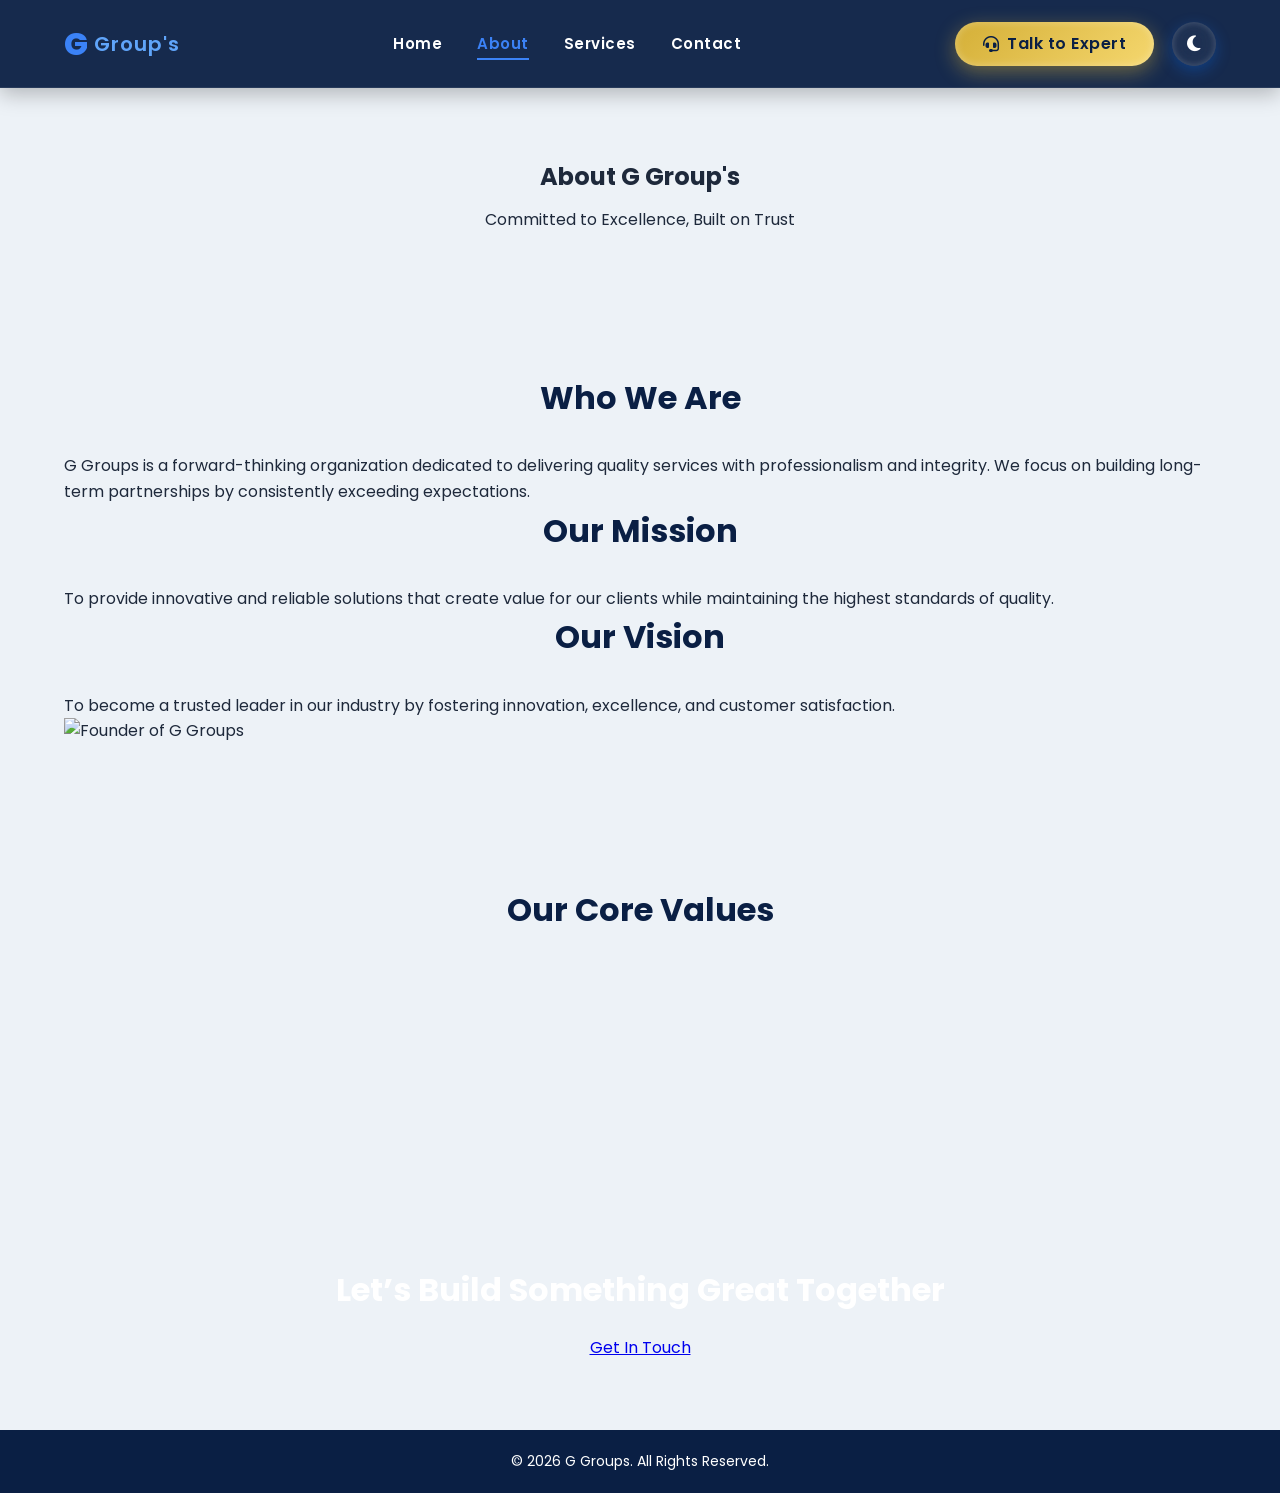
==== assets/pages/about.html @ 6db64d3d "Updated contact form with Google Sheets integration" ====
<!DOCTYPE html>
<html lang="en">
<head>
    <meta charset="UTF-8">
    <title>About Us | G Groups</title>
    <meta name="viewport" content="width=device-width, initial-scale=1.0">
    <meta name="description" content="Learn more about G Groups, our mission, vision, and commitment to excellence.">

    <!-- Favicon -->
    <link rel="icon" href="favicon.ico" type="image/x-icon">

    <!-- CSS -->
    <link rel="stylesheet" href="../css/style.css">

    <!-- Google Fonts -->
    <link rel="stylesheet" href="https://cdnjs.cloudflare.com/ajax/libs/font-awesome/6.5.0/css/all.min.css">
    <link href="https://fonts.googleapis.com/css2?family=Poppins:wght@300;400;600;700&display=swap" rel="stylesheet">
</head>

<body>

    <!-- Header -->
    <header class="main-header">
        <div class="container nav-container">

            <!-- Logo -->
            <a href="../../index.html" class="logo">
                <span class="logo-main">G</span>
                <span class="logo-text">Group's</span>
            </a>

            <!-- Navigation -->
            <nav id="navbar">
                <ul class="nav-links">
                    <li><a href="../../index.html">Home</a></li>
                    <li><a href="about.html">About</a></li>
                    <li><a href="./Services/services.html">Services</a></li>
                    <li><a href="contact.html">Contact</a></li>
                </ul>
                <div class="mobile-cta">
                    <a href="contact.html" class="btn-cta">
                        Talk to Expert
                    </a>
                </div>
            </nav>

            <!-- Right Side Actions -->
            <div class="nav-actions">
                <a href="contact.html" class="btn-cta">
                    <i class="fa-solid fa-headset"></i>
                    <span>Talk to Expert</span>
                </a>

                <button id="themeToggle" class="theme-toggle" aria-label="Toggle Theme">
                    <i class="fa-solid fa-moon icon"></i>
                </button>
            </div>
        </div>
    </header>
    <div id="overlay"></div>

    <!-- Page Banner -->
    <section class="page-banner">
        <div class="container">
            <h1>About G Group's</h1>
            <p>Committed to Excellence, Built on Trust</p>
        </div>
    </section>

    <!-- Company Overview -->
    <section class="about-section">
        <div class="container about-grid">

            <div class="about-text">
                <h2>Who We Are</h2>
                <p>
                    G Groups is a forward-thinking organization dedicated to delivering
                    quality services with professionalism and integrity.
                    We focus on building long-term partnerships by consistently exceeding
                    expectations.
                </p>

                <h2>Our Mission</h2>
                <p>
                    To provide innovative and reliable solutions that create value
                    for our clients while maintaining the highest standards of quality.
                </p>

                <h2>Our Vision</h2>
                <p>
                    To become a trusted leader in our industry by fostering innovation,
                    excellence, and customer satisfaction.
                </p>
            </div>

            <div class="about-image">
                <img src="assets/images/logsample.png" alt="Founder of G Groups">
            </div>

        </div>
    </section>

    <!-- Core Values -->
    <section class="values-section">
        <div class="container">
            <h2>Our Core Values</h2>

            <div class="values-grid">
                <div class="value-box">
                    <h3>Integrity</h3>
                    <p>We operate with honesty and transparency in everything we do.</p>
                </div>

                <div class="value-box">
                    <h3>Quality</h3>
                    <p>We are committed to delivering high standards in all our services.</p>
                </div>

                <div class="value-box">
                    <h3>Innovation</h3>
                    <p>We embrace creativity and modern solutions for sustainable growth.</p>
                </div>

                <div class="value-box">
                    <h3>Customer Focus</h3>
                    <p>Your satisfaction is our top priority.</p>
                </div>
            </div>
        </div>
    </section>

    <!-- Call To Action -->
    <section class="cta">
        <div class="container">
            <h2>Let’s Build Something Great Together</h2>
            <a href="contact.html" class="hero-btn">Get In Touch</a>
        </div>
    </section>

    <!-- Footer -->
    <footer>
        <div class="container">
            <p>© 2026 G Groups. All Rights Reserved.</p>
        </div>
    </footer>

    <!-- JS -->
    <script src="../js/script.js"></script>

</body>
</html>
---- assets/css/style.css ----
/* =========================
   Global Styles
========================= */

* {
    margin: 0;
    padding: 0;
    box-sizing: border-box;
}

body {
    font-family: 'Poppins', sans-serif;
    line-height: 1.6;
    color: var(--text-color);
    background: linear-gradient(to bottom, #f4f7fb, #e9eef5);
    transition: background 0.3s ease, color 0.3s ease;
}

.container {
    width: 90%;
    max-width: 1200px;
    margin: auto;
}

/* =========================
   THEME VARIABLES
========================= */

:root {
  --logo-primary: #3B82F6;
  --logo-secondary: #60A5FA; 
  --bg-color: #f4f7fb;              /* soft finance background */
  --text-color: #1e293b;            /* deep navy text */
  --card-bg: #ffffff;
  --border-color: #e2e8f0;
  --section-bg: #edf2f7;

  --accent-color:#3B82F6;        
  --header-bg: rgba(10, 31, 68, 0.95);
  --nav-text: #ffffff;

  --glass-bg: rgba(255,255,255,0.6);
  --gradient-light: linear-gradient(to bottom, #ffffff, #e9eef5);

  --input-bg: #ffffff;
  --input-border: #cbd5e1;
  --banner-bg: #e3f2fd;
  --footer-bg: #0a1f44;
  --cta-bg: #0a1f44;
}

body.dark {
  --logo-primary: #D4AF37;
  --logo-secondary: #ffffff;;  
  --bg-color: #0f172a;
  --text-color: #e5e7eb;
  --card-bg: #1e293b;
  --border-color: #334155;
  --section-bg: #020617;
  --accent-color: #D4AF37;
  --header-bg: rgba(5, 15, 35, 0.95);
  --nav-text: #ffffff;

  --glass-bg: rgba(30,41,59,0.6);
  --gradient-light: linear-gradient(to bottom, #0f172a, #020617);

  --input-bg: #1e293b;
  --input-border: #334155;
  --banner-bg: #0f172a;
  --footer-bg: #020617;
  --cta-bg: #0f172a;
}

/* =========================
   Premium Corporate Header
========================= */

.main-header {
    background: var(--header-bg);
    backdrop-filter: blur(6px);
    padding: 18px 0;
    border-bottom: 1px solid rgba(255,255,255,0.08);
    box-shadow: 0 6px 20px rgba(0,0,0,0.25);
    position: sticky;
    top: 0;
    z-index: 1000;
    transition: all 0.4s ease;
}

.main-header.scrolled {
    padding: 10px 0;
    box-shadow: 0 8px 30px rgba(0,0,0,0.35);
}

.nav-container {
    display: flex;
    justify-content: space-between;
    align-items: center;
}

/* Logo */
.logo {
    text-decoration: none;
    display: flex;
    align-items: center;
    font-family: 'Poppins', sans-serif;
}

.logo-main {
    font-size: 32px;
    font-weight: 800;
    color: var(--logo-primary);
    margin-right: 6px;
    transition: 0.3s ease;
}

.logo-text {
    font-size: 20px;
    font-weight: 600;
    color: var(--logo-secondary);
    letter-spacing: 1px;
}

.logo:hover .logo-main {
    transform: scale(1.08);
    color: var(--logo-primary);
}

.logo:hover .logo-text {
    color: #BFDBFE;
}

/* Navigation Links */

.nav-links {
    list-style: none;
    display: flex;
    gap: 35px;
}

.nav-links li {
    opacity: 0;
    transform: translateY(-10px);
    animation: fadeSlideDown 0.6s forwards;
}

.nav-links li:nth-child(1) { animation-delay: 0.1s; }
.nav-links li:nth-child(2) { animation-delay: 0.2s; }
.nav-links li:nth-child(3) { animation-delay: 0.3s; }
.nav-links li:nth-child(4) { animation-delay: 0.4s; }

@keyframes fadeSlideDown {
    to {
        opacity: 1;
        transform: translateY(0);
    }
}

.nav-links li a {
    text-decoration: none;
    color: var(--nav-text);
    font-weight: 600;
    font-size: 15px;
    letter-spacing: 0.5px;
    transition: 0.3s ease;
    position: relative;
}

/* Underline Animation */

.nav-links li a::after {
    content: "";
    width: 0%;
    height: 2px;
    background: var(--accent-color);
    position: absolute;
    left: 0;
    bottom: -6px;
    transition: 0.4s ease;
}

.nav-links li a:hover::after,
.nav-links li a.active::after {
    width: 100%;
}

.nav-links li a.active {
    color: var(--accent-color);
}

/* Contact Button */

.nav-links li a.btn {
    background: var(--accent-color);
    padding: 9px 22px;
    border-radius: 30px;
    color: #000;
    font-weight: 600;
    transition: 0.3s ease;
}

.nav-links li a.btn:hover {
    background: #ffffff;
    color: #000;
    transform: translateY(-2px);
}
.mobile-cta {
    display: none;
}
/* Overlay */

#overlay {
    position: fixed;
    top: 0;
    left: 0;
    width: 100%;
    height: 100%;
    background: rgba(0, 0, 0, 0.5);
    backdrop-filter: blur(3px);
    opacity: 0;
    visibility: hidden;
    transition: 0.4s ease;
    z-index: 900;
}

#overlay.active {
    opacity: 1;
    visibility: visible;
}

/* =========================
   Mobile Slide-In Menu
========================= */

.menu-toggle {
    display: none;
    font-size: 28px;
    cursor: pointer;
    color: var(--nav-text);
    z-index: 1100;
    transition: 0.3s ease;
}

.menu-toggle:hover {
    color: var(--accent-color);
    transform: scale(1.1);
}
.mobile-cta {
    margin-top: 40px;
    padding-left: 35px;
}

.mobile-cta .btn-cta {
    display: inline-block;
}
/* Mobile */

@media (max-width: 768px) {

    .menu-toggle {
        display: block;
    }

    #navbar {
        position: fixed;
        top: 0;
        right: 0;
        width: 75%;
        max-width: 320px;
        transform: translateX(100%);
        height: 100vh;
        background: linear-gradient(
            to bottom,
            var(--section-bg),
            var(--header-bg)
        );
        transition: 0.6s cubic-bezier(0.77, 0, 0.175, 1);
        padding-top: 100px;
        box-shadow: -8px 0 25px rgba(0,0,0,0.4);
    }

    #navbar.active {
        transform: translateX(0);
    }

    .nav-links {
        flex-direction: column;
        gap: 30px;
        padding-left: 35px;
        padding-top: 20px;
    }
    .mobile-cta {
        display: block;
        margin-top: auto;
        padding: 30px 35px;
    }

    .nav-links li {
        opacity: 0;
        transform: translateX(20px);
        animation: slideIn 0.5s forwards;
    }
    .nav-actions {
        display: none;
    }


    @keyframes slideIn {
        to {
            opacity: 1;
            transform: translateX(0);
        }
    }

    .nav-links li a {
        font-size: 18px;
        color: var(--text-color);
        font-weight: 600;
    }
    .nav-links li a:hover {
        color: var(--accent-color);
        padding-left: 8px;
    }
}   

/* =========================
   Hero Section
========================= */

.hero {
    background: none !important;
    position: relative;
    min-height: 100vh;
    overflow: hidden;
    display: flex;
    align-items: center;
    justify-content: center;
    text-align: center;
    color: #FFFFFF;
    font-family: 'Poppins', sans-serif;
}
.section-light {
    background: var(--section-bg);
}

/* Background Video */
.hero-video {
    position: absolute;
    top: 50%;
    left: 50%;
    min-width: 100%;
    min-height: 100%;
    transform: translate(-50%, -50%);
    object-fit: cover;
    filter:brightness(0.6) blur(1px);
    z-index: -2;
}

/* Dark Overlay */
.overlay {
    position: absolute;
    width: 100%;
    height: 100%;
    inset: 0;
    background: linear-gradient(
        to right,
        rgba(0, 0, 0, 0.75),
        rgba(0, 0, 0, 0.65)
    );
    z-index: -1;
}

/* Content */

.hero-content {
    position: relative;
    z-index: 2;
    text-align: center;
}

.hero-content h1 {
    font-size: 3.4rem;
    font-weight: 700;
    line-height: 1.2;
    color: #FFFFFF;
}

.hero-content h1 span {
    color: #00c6ff;
}

.hero-tagline {
    color: #00c6ff;
    font-size: 1.2rem;
    font-weight: 500;
    margin-top: 15px;
    letter-spacing: 1px;
}

.hero-content p {
    margin: 20px auto;
    max-width: 700px;
    font-size: 1.2rem;
    color: #E5E7EB;
}

.hero-content h1,
.hero-content p {
    text-shadow: 0 4px 15px rgba(0, 0, 0, 0.5);
}

/* =========================
   Premium Button System
========================= */

.hero-buttons {
    margin-top: 30px;
    display: flex;
    justify-content: center;
    flex-wrap: wrap;
    gap: 15px;
}

/* Base Button */
.btn-primary,
.btn-secondary,
.btn-cta {
    padding: 12px 28px;
    border-radius: 40px;
    text-decoration: none;
    font-weight: 600;
    letter-spacing: 0.5px;
    transition: all 0.4s ease;
    display: inline-flex;
    align-items: center;
    justify-content: center;
    gap: 8px;
    position: relative;
    overflow: hidden;
}

/* =========================
   Primary Button (Royal Blue)
========================= */

.btn-primary {
    background: linear-gradient(45deg, #0A1F44, #0072ff);
    color: #fff;
    box-shadow: 0 5px 18px rgba(0, 114, 255, 0.35);
}

.btn-primary:hover {
    transform: translateY(-4px);
    box-shadow: 0 10px 28px rgba(0, 114, 255, 0.5);
}

/* Glow effect */
.btn-primary::before {
    content: "";
    position: absolute;
    width: 0%;
    height: 100%;
    left: 0;
    top: 0;
    background: rgba(255,255,255,0.15);
    transition: 0.4s;
}

.btn-primary:hover::before {
    width: 100%;
}


/* =========================
   Secondary Button (Glass Outline)
========================= */

.btn-secondary {
    border: 2px solid rgba(255,255,255,0.8);
    color: #fff;
    background: rgba(255,255,255,0.05);
    backdrop-filter: blur(6px);
    border-radius: 40px;
    transition: all 0.4s ease;
}

.btn-secondary:hover {
    background: #fff;
    color: #0A1F44;
    transform: translateY(-4px);
    box-shadow: 0 8px 20px rgba(255,255,255,0.3);
}
/* =========================
   Nav Actions Alignment Fix
========================= */

.nav-actions {
    display: flex;
    align-items: center;   /* VERY IMPORTANT */
    justify-content: center;
    gap: 18px;
}

/* Make both same height */
.btn-cta,
.theme-toggle {
    height: 44px;
}

/* =========================
   CTA Button (Luxury Gold)
========================= */

.btn-cta {
    background: linear-gradient(135deg, #D4AF37, #f5d76e);
    color: #0A1F44;
    font-weight: 600;
    border-radius: 40px;
    display: inline-flex;
    align-items: center;
    justify-content: center;
    box-shadow:
        0 6px 20px rgba(212,175,55,0.45),
        inset 0 0 8px rgba(255,255,255,0.3);
    transition: all 0.4s ease;
    position: relative;
    overflow: hidden;
}

/* Shine sweep effect */
.btn-cta::before {
    content: "";
    position: absolute;
    top: 0;
    left: -75%;
    width: 50%;
    height: 100%;
    background: rgba(255,255,255,0.4);
    transform: skewX(-20deg);
    transition: 0.7s;
}

.btn-cta:hover::before {
    left: 130%;
}

.btn-cta i {
    transition: transform 0.3s ease;
}

.btn-cta:hover {
    transform: translateY(-5px);
    box-shadow:
        0 12px 35px rgba(212,175,55,0.6),
        inset 0 0 10px rgba(255,255,255,0.4);
}

.btn-cta:hover i {
    transform: rotate(-8deg) scale(1.15);
}


/* =========================
   Premium Theme Toggle (Glass + Glow)
========================= */

.theme-toggle {
    padding: 0;
    width: 44px;
    height: 44px;
    border-radius: 50%;
    border: none;
    cursor: pointer;
    position: relative;

    background: rgba(255,255,255,0.08);
    backdrop-filter: blur(10px);

    display: flex;
    align-items: center;
    justify-content: center;

    box-shadow:
        0 5px 15px rgba(0,114,255,0.3),
        inset 0 0 6px rgba(255,255,255,0.2);

    transition: all 0.4s ease;
}

.theme-toggle:hover {
    transform: translateY(-4px) scale(1.08);
    box-shadow:
        0 12px 28px rgba(0,114,255,0.5),
        inset 0 0 8px rgba(255,255,255,0.3);
}

.theme-toggle .icon {
    color: #fff;
    font-size: 18px;
    transition: transform 0.6s ease, color 0.3s ease;
}

/* Rotate effect */
.theme-toggle.active .icon {
    transform: rotate(360deg);
}


/* =========================
   Animations
========================= */

.slide-up {
    opacity: 0;
    transform: translateY(40px);
    animation: slideUp 1s ease forwards;
    animation-delay: 0.4s;
}

.fade-in-delay {
    opacity: 0;
    animation: fadeIn 1.2s ease forwards;
    animation-delay: 0.8s;
}

@keyframes fadeIn {
    to { opacity: 1; }
}

@keyframes slideUp {
    to {
        opacity: 1;
        transform: translateY(0);
    }
}


/* =========================
   Hero Bottom Blur Effect
========================= */

.hero::after {
    content: "";
    position: absolute;
    bottom: 0;
    left: 0;
    width: 100%;
    height: 180px;
    backdrop-filter: blur(4px);
    -webkit-backdrop-filter: blur(4px);
    background: linear-gradient(to top, rgba(10,31,68,0.6), transparent);
    pointer-events: none;
    z-index: 1;
}


/* =========================
   Sections
========================= */

section:not(.hero) {
    padding: 70px 0;
    background: var(--section-bg);
}

h2 {
    text-align: center;
    margin-bottom: 30px;
    font-size: 32px;
    color: #0a1f44;
}


/* =========================
   Grid Layouts
========================= */

.service-boxes,
.services-grid,
.values-grid {      
    display: grid;
    grid-template-columns: repeat(auto-fit, minmax(250px, 1fr));
    gap: 25px;
}

.box,
.service-card,
.value-box {
    background: var(--card-bg);
    padding: 25px;
    border: 1px solid var(--border-color);
    border-radius: 12px;
    box-shadow: 0 6px 18px rgba(0,0,0,0.06);
    transition: 0.3s;
    opacity: 0;
    transform: translateY(20px);
}

.box:hover,
.service-card:hover,
.value-box:hover {
    transform: translateY(-5px);
}



/* =========================
   About Page
========================= */

/* ===== ABOUT SECTION ===== */

.about-preview {
    position: relative;
    margin-top: -30px;
    padding: 150px;
    background: rgba(255, 255, 255, 0.05); /* Transparent */
    backdrop-filter: blur(12px);
    -webkit-backdrop-filter: blur(12px);
    text-align: center;
    color: #fff;
    overflow: hidden;
}

/* Subtle dark gradient overlay */
.about-preview::before {
    content: "";
    position: absolute;
    inset: 0;
    background: linear-gradient(
        to bottom,
        rgba(0,0,0,0.6),
        rgba(235, 222, 222, 0.85)
    );
    z-index: 0;
}

.about-container {
    position: relative;
    max-width: 1000px;
    margin: auto;
    z-index: 1;
}

/* Title */
.section-title {
    font-size: 36px;
    font-weight: 700;
    margin-bottom: 50px;
    letter-spacing: 1px;
    color: var(--text-color);
}

.section-title span {
    color: #00c6ff;
}

/* Description */
.section-description {
    font-size: 18px;
    line-height: 1.9;
    max-width: 750px;
    margin: 0 auto 40px;
    opacity: 0.9;
}

/* Premium Button */
.premium-btn {
    display: inline-block;
    padding: 14px 36px;
    border-radius: 40px;
    background: linear-gradient(45deg, #00c6ff, #0072ff);
    color: #fff;
    text-decoration: none;
    font-weight: 600;
    transition: 0.4s ease;
}

.premium-btn:hover {
    transform: translateY(-5px);
    box-shadow: 0 15px 30px rgba(0, 114, 255, 0.4);
}

.fade-in {
    opacity: 0;
    transform: translateY(60px);
    transition: opacity 1s ease, transform 1s ease;
}

.fade-in.show {
    opacity: 1;
    transform: translateY(0);
}

/* =========================
   Services page
========================= */

.services-preview {
    padding: 80px 20px;
    background: var(--gradient-light);
    text-align: center;
    color: var(--text-color);
}

.service-boxes {
    display: flex;
    justify-content: center;
    gap: 30px;
    flex-wrap: wrap;
}

.box {
    background: var(--glass-bg);
    padding: 30px;
    border-radius: 15px;
    width: 300px;
    backdrop-filter: blur(10px);
    border: 1px solid var(--border-color);
    transition: all 0.4s ease;
    box-shadow: 0 10px 25px rgba(0, 0, 0, 0.1);
}

.box:hover {
    transform: translateY(-12px);
    background: rgba(255, 255, 255, 0.15);
}

.box .icon {
    font-size: 40px;
    margin-bottom: 15px;
}

.box h3 {
    font-size: 22px;
    margin-bottom: 15px;
}

.box p {
    font-size: 15px;
    line-height: 1.6;
    opacity: 0.9;
}

.section-btn {
    display: inline-block;
    margin-top: 50px;
    padding: 12px 30px;
    background: var(--accent-color);
    color: #000;
    text-decoration: none;
    border-radius: 30px;
    font-weight: 600;
    transition: 0.3s ease;
}

.section-btn:hover {
    background: #0072ff;
    transform: scale(1.05);
}

/* =========================
   Contact Page
========================= */

.contact-form input,
.contact-form textarea {
    width: 100%;
    padding: 12px;
    margin-bottom: 15px;
    border: 1px solid var(--input-border);
    border-radius: 6px;
    font-family: inherit;
    background: var(--input-bg);
    color: var(--text-color);
    transition: 0.3s ease;
}

.contact-form button {
    outline: none;
    border-color: var(--accent-color);
    box-shadow: 0 0 0 2px rgba(212,175,55,0.2);
}

/* =========================
   CTA Section
========================= */

.cta {
    background: var(--cta-bg);
    color: var(--nav-text);
    text-align: center;
}

.cta h2 {
    color: #fff;
    margin-bottom: 20px;
}


/* =========================
   Page Banner
========================= */

.page-banner {
    background: var(--banner-bg);
    text-align: center;
    padding: 60px 20px;
}

.page-banner h1 {
    color: var(--text-color);
    margin-bottom: 10px;
}

/* =========================
   Footer
========================= */

footer {
    background: var(--footer-bg);
    color: var(--nav-text);
    text-align: center;
    padding: 20px 0;
    font-size: 14px;
}

/* =========================
   Mobile Responsive
========================= */

.menu-toggle {
    display: none;
    font-size: 28px;
    color: #fff;
    cursor: pointer;
}
/* =========================
   Tablet View
========================= */

@media (max-width: 1024px) {

    .nav-links {
        gap: 20px;
    }

    .nav-links li a {
        font-size: 14px;
    }

    .btn-cta {
        padding: 8px 16px;
        font-size: 14px;
    }

    .logo-main {
        font-size: 26px;
    }

    .logo-text {
        font-size: 18px;
    }
}
@media (max-width: 768px) {

    .menu-toggle {
        display: block;
    }
    .nav-actions {
        display: none;
    }


    .hero {
        height: 90vh;
        padding: 0 20px;
    }

    .hero-content h1 {
        font-size: 2.2rem;
    }

    .hero-tagline {
        font-size: 1rem;
    }

    .hero-content p {
        font-size: 1rem;
        padding: 0 15px;
    }

    .btn-primary,
    .btn-secondary {
        display: block;
        margin: 10px auto;
    }
}
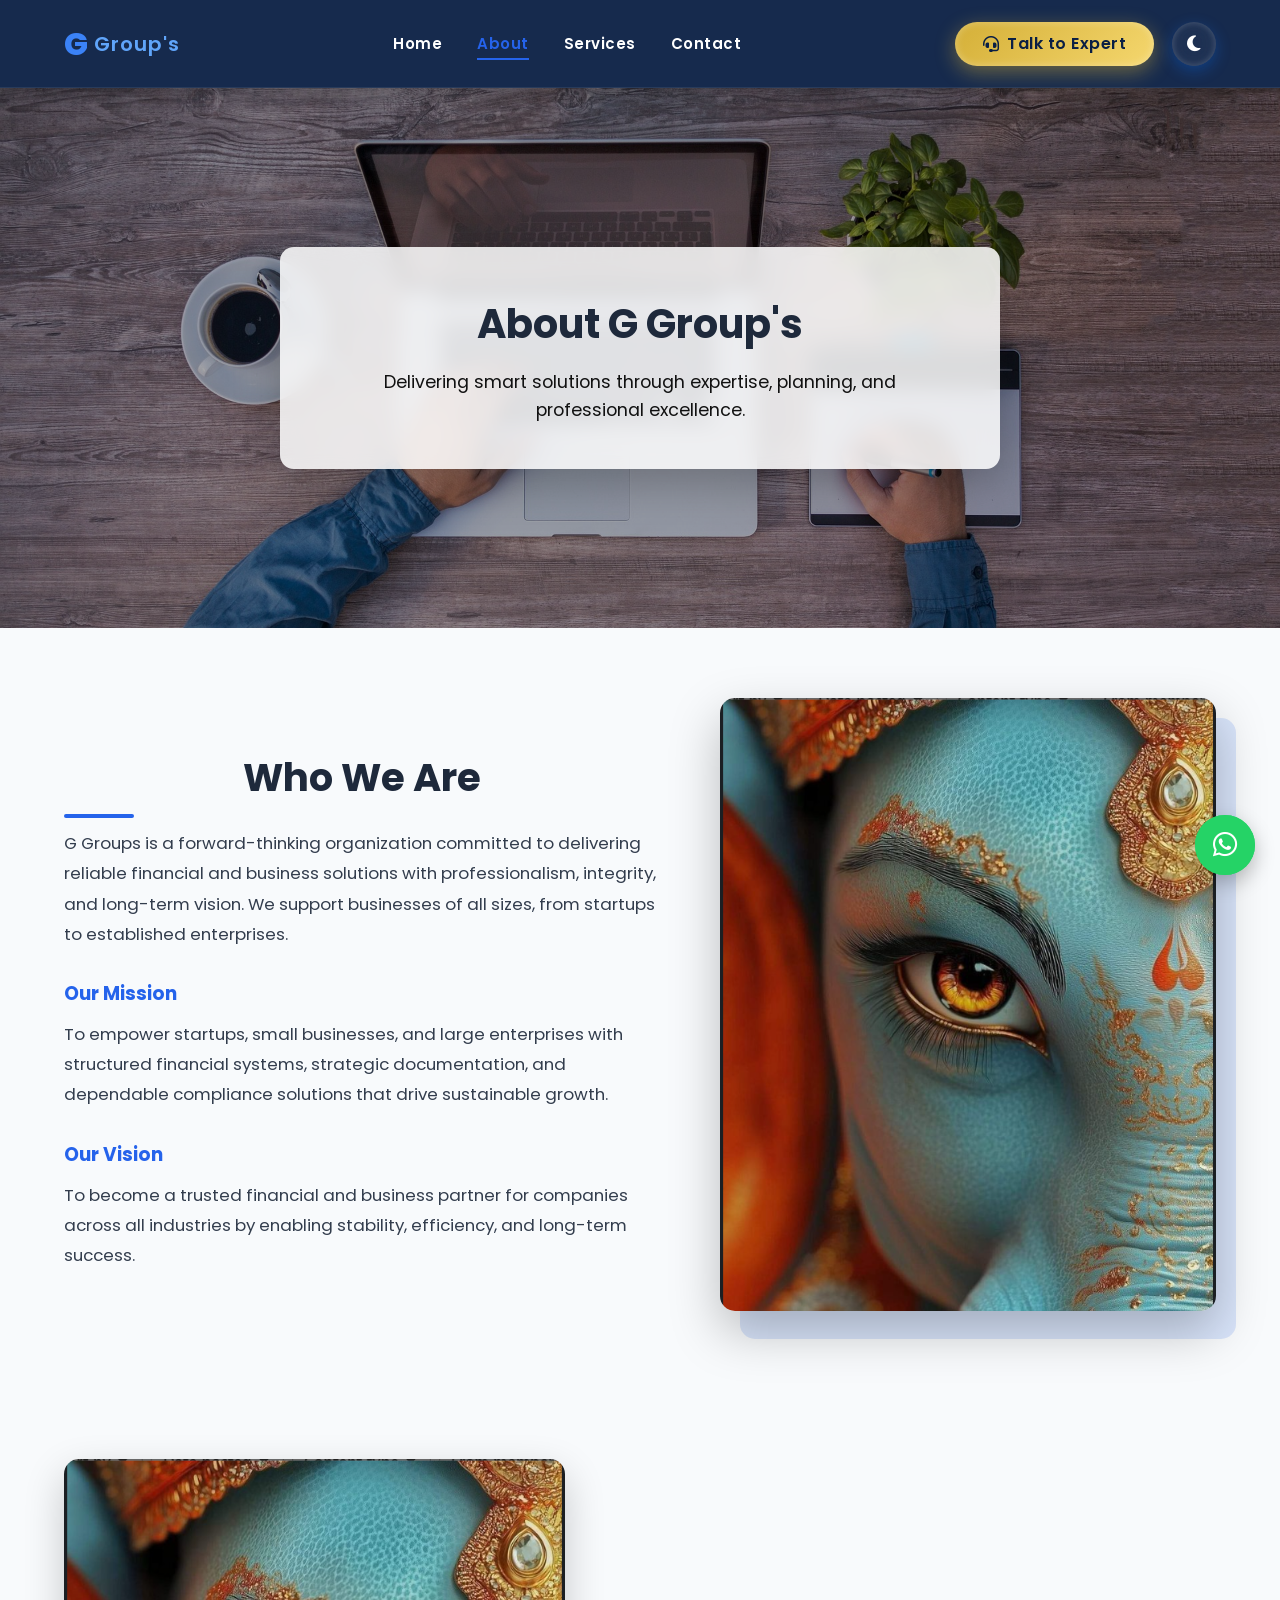
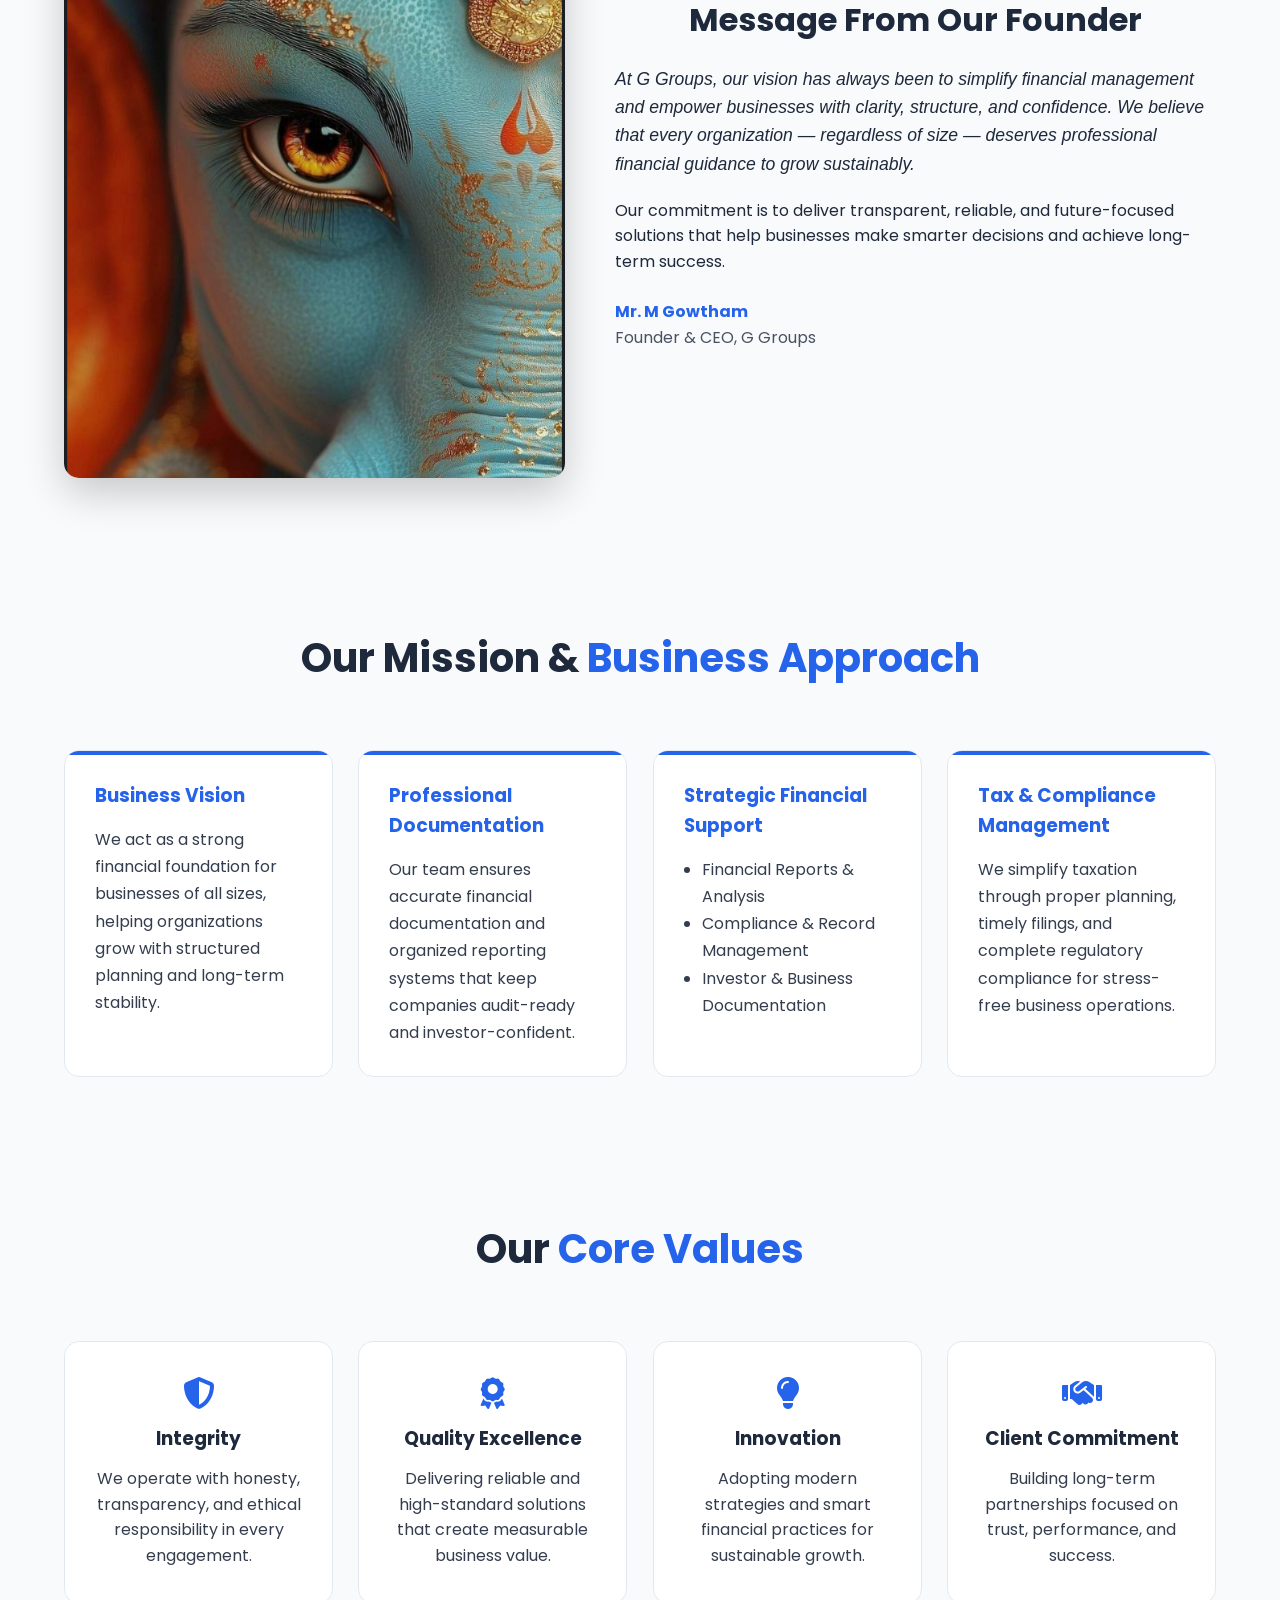
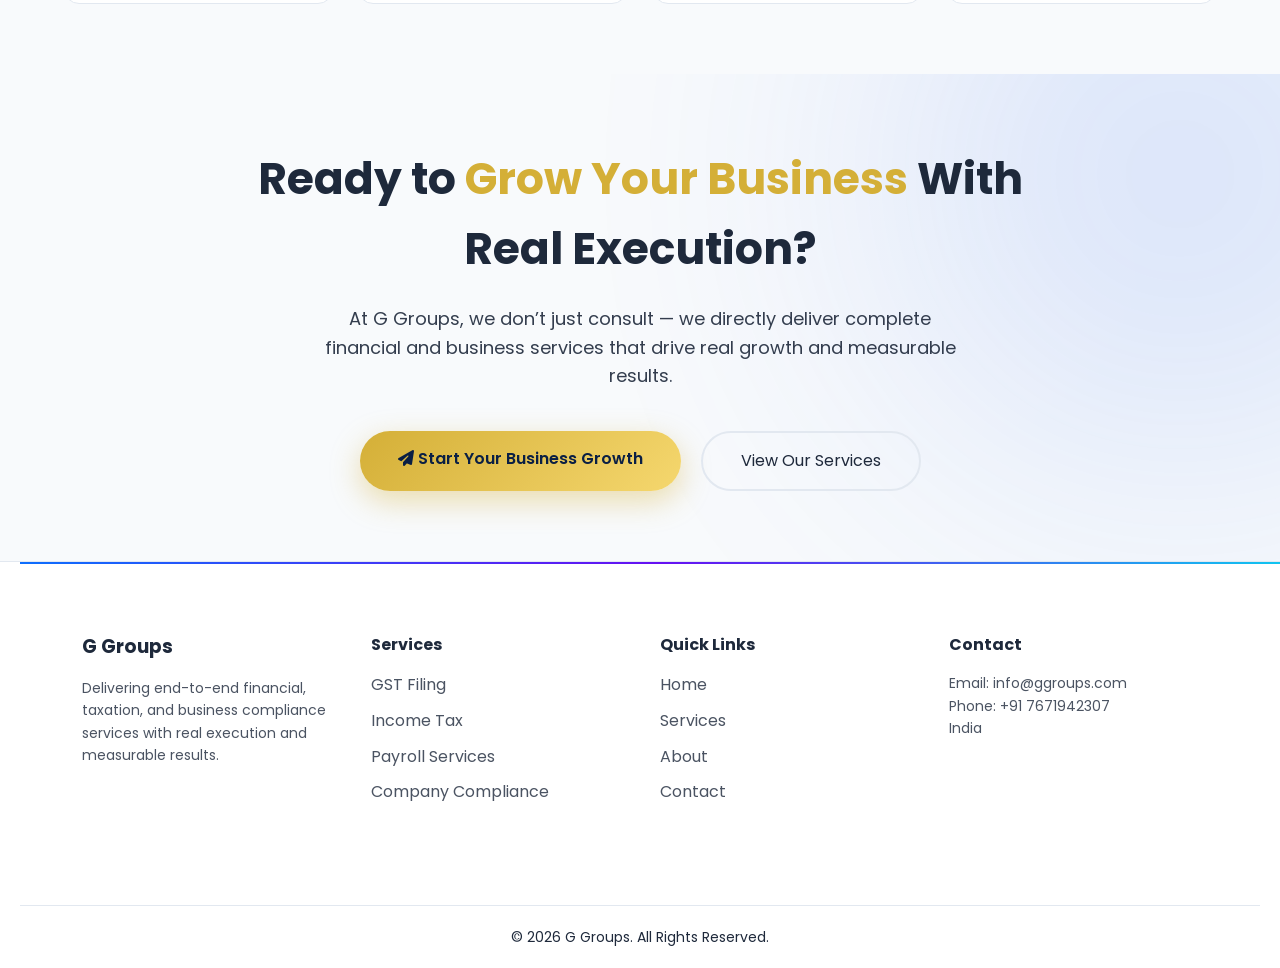
==== commit a6e8afe3: "Enhanced footer design with responsive dark/light mode styling" ====
--- a/assets/pages/about.html
+++ b/assets/pages/about.html
@@ -3,6 +3,8 @@
 <head>
     <meta charset="UTF-8">
     <title>About Us | G Groups</title>
+    <meta name="keywords" content="G Groups, Financial Services India, GST Filing, Business Compliance, Tax Services, Company Registration">
+    <meta name="author" content="G Groups">
     <meta name="viewport" content="width=device-width, initial-scale=1.0">
     <meta name="description" content="Learn more about G Groups, our mission, vision, and commitment to excellence.">
 
@@ -11,6 +13,7 @@
 
     <!-- CSS -->
     <link rel="stylesheet" href="../css/style.css">
+    <link rel="stylesheet" href="../css/About.css">
 
     <!-- Google Fonts -->
     <link rel="stylesheet" href="https://cdnjs.cloudflare.com/ajax/libs/font-awesome/6.5.0/css/all.min.css">
@@ -59,42 +62,131 @@
     </header>
     <div id="overlay"></div>
 
-    <!-- Page Banner -->
-    <section class="page-banner">
+    <section class="page-banner"
+            style="background: url('../images/AboutUS.jpg') center/cover no-repeat;">
         <div class="container">
             <h1>About G Group's</h1>
-            <p>Committed to Excellence, Built on Trust</p>
+            <p>
+                Delivering smart solutions through expertise,
+                planning, and professional excellence.
+            </p>
         </div>
     </section>
 
     <!-- Company Overview -->
-    <section class="about-section">
+    <section class="about-section reveal">
         <div class="container about-grid">
 
             <div class="about-text">
                 <h2>Who We Are</h2>
                 <p>
-                    G Groups is a forward-thinking organization dedicated to delivering
-                    quality services with professionalism and integrity.
-                    We focus on building long-term partnerships by consistently exceeding
-                    expectations.
-                </p>
-
-                <h2>Our Mission</h2>
-                <p>
-                    To provide innovative and reliable solutions that create value
-                    for our clients while maintaining the highest standards of quality.
-                </p>
-
-                <h2>Our Vision</h2>
-                <p>
-                    To become a trusted leader in our industry by fostering innovation,
-                    excellence, and customer satisfaction.
+                    G Groups is a forward-thinking organization committed to delivering
+                    reliable financial and business solutions with professionalism,
+                    integrity, and long-term vision. We support businesses of all sizes,
+                    from startups to established enterprises.
+                </p>
+
+                <h3>Our Mission</h3>
+                <p>
+                    To empower startups, small businesses, and large enterprises with
+                    structured financial systems, strategic documentation, and dependable
+                    compliance solutions that drive sustainable growth.
+                </p>
+
+                <h3>Our Vision</h3>
+                <p>
+                    To become a trusted financial and business partner for companies
+                    across all industries by enabling stability, efficiency,
+                    and long-term success.
                 </p>
             </div>
 
             <div class="about-image">
-                <img src="assets/images/logsample.png" alt="Founder of G Groups">
+                <img src="../images/logsample.png" alt="G Groups Company Overview">
+            </div>
+
+        </div>
+    </section>
+
+    <!-- Founder Section -->
+    <section class="founder-section">
+        <div class="container founder-grid">
+
+            <!-- Founder Image -->
+            <div class="founder-image">
+                <img src="../images/logsample.png" alt="Founder - G Groups">
+            </div>
+
+            <!-- Founder Content -->
+            <div class="founder-content">
+                <h2>Message From Our Founder</h2>
+
+                <p class="founder-message">
+                    At G Groups, our vision has always been to simplify financial
+                    management and empower businesses with clarity, structure,
+                    and confidence. We believe that every organization — regardless
+                    of size — deserves professional financial guidance to grow
+                    sustainably.
+                </p>
+
+                <p>
+                    Our commitment is to deliver transparent, reliable, and
+                    future-focused solutions that help businesses make smarter
+                    decisions and achieve long-term success.
+                </p>
+
+                <h4 class="founder-name">Mr. M Gowtham</h4>
+                <span class="founder-role">Founder & CEO, G Groups</span>
+            </div>
+
+        </div>
+    </section>
+     
+    <section class="mission-section">
+        <div class="container">
+
+            <h2 class="section-title">
+                Our Mission & <span>Business Approach</span>
+            </h2>
+
+            <div class="mission-wrapper">
+
+                <div class="mission-card">
+                    <h3>Business Vision</h3>
+                    <p>
+                        We act as a strong financial foundation for businesses of
+                        all sizes, helping organizations grow with structured
+                        planning and long-term stability.
+                    </p>
+                </div>
+
+                <div class="mission-card">
+                    <h3>Professional Documentation</h3>
+                    <p>
+                        Our team ensures accurate financial documentation and
+                        organized reporting systems that keep companies
+                        audit-ready and investor-confident.
+                    </p>
+                </div>
+
+                <div class="mission-card">
+                    <h3>Strategic Financial Support</h3>
+                    <ul>
+                        <li>Financial Reports & Analysis</li>
+                        <li>Compliance & Record Management</li>
+                        <li>Investor & Business Documentation</li>
+                    </ul>
+                </div>
+
+                <div class="mission-card">
+                    <h3>Tax & Compliance Management</h3>
+                    <p>
+                        We simplify taxation through proper planning,
+                        timely filings, and complete regulatory compliance
+                        for stress-free business operations.
+                    </p>
+                </div>
+
             </div>
 
         </div>
@@ -103,49 +195,148 @@
     <!-- Core Values -->
     <section class="values-section">
         <div class="container">
-            <h2>Our Core Values</h2>
+
+            <h2 class="section-title">
+                Our <span>Core Values</span>
+            </h2>
 
             <div class="values-grid">
+
                 <div class="value-box">
+                    <i class="fa-solid fa-shield-halved"></i>
                     <h3>Integrity</h3>
-                    <p>We operate with honesty and transparency in everything we do.</p>
+                    <p>
+                        We operate with honesty, transparency,
+                        and ethical responsibility in every engagement.
+                    </p>
                 </div>
 
                 <div class="value-box">
-                    <h3>Quality</h3>
-                    <p>We are committed to delivering high standards in all our services.</p>
+                    <i class="fa-solid fa-award"></i>
+                    <h3>Quality Excellence</h3>
+                    <p>
+                        Delivering reliable and high-standard solutions
+                        that create measurable business value.
+                    </p>
                 </div>
 
                 <div class="value-box">
+                    <i class="fa-solid fa-lightbulb"></i>
                     <h3>Innovation</h3>
-                    <p>We embrace creativity and modern solutions for sustainable growth.</p>
+                    <p>
+                        Adopting modern strategies and smart financial
+                        practices for sustainable growth.
+                    </p>
                 </div>
 
                 <div class="value-box">
-                    <h3>Customer Focus</h3>
-                    <p>Your satisfaction is our top priority.</p>
-                </div>
-            </div>
-        </div>
-    </section>
-
-    <!-- Call To Action -->
-    <section class="cta">
-        <div class="container">
-            <h2>Let’s Build Something Great Together</h2>
-            <a href="contact.html" class="hero-btn">Get In Touch</a>
+                    <i class="fa-solid fa-handshake"></i>
+                    <h3>Client Commitment</h3>
+                    <p>
+                        Building long-term partnerships focused on
+                        trust, performance, and success.
+                    </p>
+                </div>
+
+            </div>
+
+        </div>
+    </section>
+
+    <!-- Premium Call To Action -->
+    <section class="cta-premium">
+        <div class="cta-overlay"></div>
+
+        <div class="container cta-content">
+
+            <h2>
+                Ready to <span>Grow Your Business</span> With Real Execution?
+            </h2>
+
+            <p>
+                At G Groups, we don’t just consult — we directly deliver
+                complete financial and business services that drive
+                real growth and measurable results.
+            </p>
+
+            <div class="cta-buttons">
+                <a href="contact.html" class="cta-primary">
+                    <i class="fa-solid fa-paper-plane"></i>
+                    Start Your Business Growth
+                </a>
+
+                <a href="./Services/services.html" class="cta-secondary">
+                    View Our Services
+                </a>
+            </div>
+
         </div>
     </section>
 
     <!-- Footer -->
-    <footer>
-        <div class="container">
+    <footer class="footer">
+
+        <div class="container footer-grid">
+
+            <!-- Company -->
+            <div class="footer-col">
+                <h3>G Groups</h3>
+                <p>
+                    Delivering end-to-end financial, taxation, and
+                    business compliance services with real execution
+                    and measurable results.
+                </p>
+            </div>
+
+            <!-- Services -->
+            <div class="footer-col">
+                <h4>Services</h4>
+                <ul>
+                    <li><a href="#">GST Filing</a></li>
+                    <li><a href="#">Income Tax</a></li>
+                    <li><a href="#">Payroll Services</a></li>
+                    <li><a href="#">Company Compliance</a></li>
+                </ul>
+            </div>
+
+            <!-- Quick Links -->
+            <div class="footer-col">
+                <h4>Quick Links</h4>
+                <ul>
+                    <li><a href="../../index.html">Home</a></li>
+                    <li><a href="./Services/services.html">Services</a></li>
+                    <li><a href="about.html">About</a></li>
+                    <li><a href="contact.html">Contact</a></li>
+                </ul>
+            </div>
+
+            <!-- Contact -->
+            <div class="footer-col">
+                <h4>Contact</h4>
+                <p>Email: info@ggroups.com</p>
+                <p>Phone: +91 7671942307</p>
+                <p>India</p>
+            </div>
+
+        </div>
+
+        <div class="footer-bottom">
             <p>© 2026 G Groups. All Rights Reserved.</p>
         </div>
+
     </footer>
 
     <!-- JS -->
     <script src="../js/script.js"></script>
 
+    <a href="https://wa.me/917671942307"
+        class="whatsapp-float"
+        title="Chat with G Groups on WhatsApp"
+        target="_blank">
+
+        <i class="fa-brands fa-whatsapp"></i>
+
+    </a>
+
 </body>
 </html>
--- a/assets/css/style.css
+++ b/assets/css/style.css
@@ -7,12 +7,18 @@
     padding: 0;
     box-sizing: border-box;
 }
-
+html, body {
+    overflow-x: hidden;
+}
+
+html{
+    scroll-behavior:smooth;
+}
 body {
     font-family: 'Poppins', sans-serif;
     line-height: 1.6;
     color: var(--text-color);
-    background: linear-gradient(to bottom, #f4f7fb, #e9eef5);
+    background: var(--bg-color);
     transition: background 0.3s ease, color 0.3s ease;
 }
 
@@ -47,6 +53,11 @@
   --banner-bg: #e3f2fd;
   --footer-bg: #0a1f44;
   --cta-bg: #0a1f44;
+  --footer-bg: #f8fafc;
+    --footer-text: #1e293b;
+    --footer-subtext: #475569;
+    --footer-border: rgba(0,0,0,0.08);
+    --footer-icon-bg: rgba(0,0,0,0.05);
 }
 
 body.dark {
@@ -69,6 +80,23 @@
   --banner-bg: #0f172a;
   --footer-bg: #020617;
   --cta-bg: #0f172a;
+  --footer-bg: #0f172a;
+    --footer-text: #ffffff;
+    --footer-subtext: #cbd5e1;
+    --footer-border: rgba(255,255,255,0.1);
+    --footer-icon-bg: rgba(255,255,255,0.08);
+}
+body.dark .service-card {
+    box-shadow:
+        0 10px 30px rgba(0,0,0,0.6),
+        inset 0 0 0 1px rgba(255,255,255,0.03);
+}
+body.dark .cta {
+    background: linear-gradient(
+        135deg,
+        var(--accent-color),
+        #111827
+    );
 }
 
 /* =========================
@@ -90,6 +118,7 @@
 .main-header.scrolled {
     padding: 10px 0;
     box-shadow: 0 8px 30px rgba(0,0,0,0.35);
+    will-change: transform;
 }
 
 .nav-container {
@@ -142,6 +171,10 @@
     opacity: 0;
     transform: translateY(-10px);
     animation: fadeSlideDown 0.6s forwards;
+}
+
+#navbar.active .nav-links li {
+   animation: slideIn 0.5s forwards;
 }
 
 .nav-links li:nth-child(1) { animation-delay: 0.1s; }
@@ -203,9 +236,6 @@
     background: #ffffff;
     color: #000;
     transform: translateY(-2px);
-}
-.mobile-cta {
-    display: none;
 }
 /* Overlay */
 
@@ -245,14 +275,17 @@
     color: var(--accent-color);
     transform: scale(1.1);
 }
+
+.mobile-cta .btn-cta {
+    display: inline-block;
+}
+
 .mobile-cta {
+    display: none;
     margin-top: 40px;
     padding-left: 35px;
 }
 
-.mobile-cta .btn-cta {
-    display: inline-block;
-}
 /* Mobile */
 
 @media (max-width: 768px) {
@@ -350,6 +383,7 @@
     left: 50%;
     min-width: 100%;
     min-height: 100%;
+    pointer-events: none;
     transform: translate(-50%, -50%);
     object-fit: cover;
     filter:brightness(0.6) blur(1px);
@@ -658,7 +692,7 @@
    Sections
 ========================= */
 
-section:not(.hero) {
+section:not(.hero):not(.page-banner) {
     padding: 70px 0;
     background: var(--section-bg);
 }
@@ -667,7 +701,10 @@
     text-align: center;
     margin-bottom: 30px;
     font-size: 32px;
-    color: #0a1f44;
+    color: var(--text-color);
+}
+.slide-up {
+    will-change: transform, opacity;
 }
 
 
@@ -683,9 +720,8 @@
     gap: 25px;
 }
 
-.box,
-.service-card,
-.value-box {
+.box
+{
     background: var(--card-bg);
     padding: 25px;
     border: 1px solid var(--border-color);
@@ -695,6 +731,11 @@
     opacity: 0;
     transform: translateY(20px);
 }
+/* Services should be visible */
+.service-card {
+    opacity: 1;
+    transform: translateY(0);
+}
 
 .box:hover,
 .service-card:hover,
@@ -703,200 +744,451 @@
 }
 
 
-
-/* =========================
-   About Page
-========================= */
-
-/* ===== ABOUT SECTION ===== */
+/* =========================
+   Why Choose Us - Premium
+========================= */
+
+.why-choose {
+    min-height: 100vh;
+    padding: 100px 0;
+    background: var(--gradient-light);
+    text-align: center;
+    position: relative;
+    overflow: hidden;
+}
+
+.why-choose::after {
+    content: "";
+    position: absolute;
+    width: 500px;
+    height: 500px;
+    background: var(--accent-color);
+    opacity: 0.05;
+    border-radius: 50%;
+    top: -150px;
+    right: -150px;
+    filter: blur(120px);
+}
+.why-choose::after {
+    z-index: 0;
+}
+
+.why-grid,
+.section-title,
+.section-description {
+    position: relative;
+    z-index: 1;
+}
+
+.why-grid {
+    margin-top: 60px;
+    display: grid;
+    grid-template-columns: repeat(auto-fit,minmax(260px,1fr));
+    gap: 35px;
+}
+
+/* Card */
+.why-card {
+    position: relative;
+    background: linear-gradient(
+        145deg,
+        var(--glass-bg),
+        transparent
+    );
+    backdrop-filter: blur(12px);
+    border-radius: 18px;
+    padding: 40px 25px;
+    border: 1px solid var(--border-color);
+    transition: 0.4s;
+    overflow: hidden;
+}
+
+/* Top Accent Line */
+.why-card::before {
+    content: "";
+    position: absolute;
+    top: 0;
+    left: 0;
+    width: 100%;
+    height: 4px;
+    background: var(--accent-color);
+}
+
+/* Icon Circle */
+.icon-box {
+    width: 70px;
+    height: 70px;
+    margin: auto;
+    border-radius: 50%;
+    background: var(--accent-color);
+    display: flex;
+    align-items: center;
+    justify-content: center;
+    margin-bottom: 20px;
+}
+
+.icon-box i {
+    color: #fff;
+    font-size: 28px;
+    transition: 0.4s;
+}
+
+/* Hover Effect */
+.why-card:hover {
+    transform: translateY(-12px) scale(1.02);
+    box-shadow:
+        0 25px 50px rgba(0,0,0,0.12),
+        0 0 25px var(--accent-color);
+}
+.why-card {
+    transition-delay: calc(var(--i) * 0.15s);
+}
+
+.why-card:hover .icon-box {
+    transform: rotate(8deg) scale(1.1);
+}
+
+/* Text */
+.why-card h3 {
+    margin-bottom: 12px;
+    color: var(--text-color);
+}
+
+.why-card p {
+    color: var(--text-color);
+    opacity: 0.8;
+}
+
+/* =========================
+   Scroll Reveal Animation
+========================= */
+
+.reveal {
+    opacity: 0;
+    transform: translateY(60px);
+    transition:
+        opacity 0.8s ease,
+        transform 0.8s ease;
+    will-change: transform, opacity;
+}
+
+.reveal.active {
+    opacity: 1;
+    transform: translateY(0);
+}
+
+@media (hover: hover) {
+    .why-card:hover {
+        transform: translateY(-12px) scale(1.02);
+        box-shadow:
+            0 25px 50px rgba(0,0,0,0.12),
+            0 0 25px var(--accent-color);
+    }
+}
+/* =========================
+   About Preview Section
+========================= */
 
 .about-preview {
     position: relative;
-    margin-top: -30px;
-    padding: 150px;
-    background: rgba(255, 255, 255, 0.05); /* Transparent */
-    backdrop-filter: blur(12px);
-    -webkit-backdrop-filter: blur(12px);
-    text-align: center;
-    color: #fff;
+    margin-top: -80px;
+    padding: 140px 20px 120px;
     overflow: hidden;
-}
-
-/* Subtle dark gradient overlay */
+    background: var(--glass-bg);
+    backdrop-filter: blur(14px);
+    -webkit-backdrop-filter: blur(14px);
+}
+
+/* Background Glow */
 .about-preview::before {
     content: "";
     position: absolute;
-    inset: 0;
-    background: linear-gradient(
-        to bottom,
-        rgba(0,0,0,0.6),
-        rgba(235, 222, 222, 0.85)
-    );
+    width: 600px;
+    height: 600px;
+    background: var(--logo-primary);
+    opacity: 0.06;
+    border-radius: 50%;
+    bottom: -200px;
+    left: -200px;
+    filter: blur(140px);
     z-index: 0;
 }
 
-.about-container {
+/* Wrapper Layout */
+.about-wrapper {
     position: relative;
-    max-width: 1000px;
-    margin: auto;
     z-index: 1;
+    display: grid;
+    grid-template-columns: repeat(auto-fit,minmax(350px,1fr));
+    align-items: center;
+    gap: 60px;
+}
+
+/* LEFT CONTENT */
+.about-content {
+    text-align: left;
 }
 
 /* Title */
-.section-title {
-    font-size: 36px;
+.about-preview .section-title {
+    font-size: 38px;
     font-weight: 700;
-    margin-bottom: 50px;
-    letter-spacing: 1px;
+    margin-bottom: 20px;
     color: var(--text-color);
 }
 
 .section-title span {
-    color: #00c6ff;
+    color: var(--logo-primary);
 }
 
 /* Description */
-.section-description {
+.about-preview .section-description {
     font-size: 18px;
-    line-height: 1.9;
-    max-width: 750px;
-    margin: 0 auto 40px;
+    line-height: 1.8;
+    margin-bottom: 30px;
+    color: var(--text-color);
     opacity: 0.9;
+}
+
+/* Highlights */
+.about-highlights {
+    margin-bottom: 35px;
+}
+
+.highlight {
+    display: flex;
+    align-items: center;
+    gap: 12px;
+    margin-bottom: 12px;
+    color: var(--text-color);
+}
+
+.highlight i {
+    color: var(--logo-primary);
+    font-size: 18px;
+}
+
+/* RIGHT CARD */
+.about-card {
+    background: var(--glass-bg);
+    backdrop-filter: blur(12px);
+    padding: 45px;
+    border-radius: 18px;
+    border: 1px solid var(--border-color);
+    transition: 0.4s;
+}
+
+.about-card:hover {
+    transform: translateY(-10px);
+    box-shadow:
+        0 20px 45px rgba(0,0,0,0.12);
 }
 
 /* Premium Button */
 .premium-btn {
     display: inline-block;
-    padding: 14px 36px;
-    border-radius: 40px;
-    background: linear-gradient(45deg, #00c6ff, #0072ff);
+    padding: 14px 38px;
+    border-radius: 50px;
+    background: linear-gradient(
+        45deg,
+        var(--logo-primary),
+        var(--logo-secondary)
+    );
     color: #fff;
     text-decoration: none;
     font-weight: 600;
-    transition: 0.4s ease;
+    transition:
+        transform 0.4s ease,
+        box-shadow 0.4s ease;
 }
 
 .premium-btn:hover {
-    transform: translateY(-5px);
-    box-shadow: 0 15px 30px rgba(0, 114, 255, 0.4);
-}
-
-.fade-in {
-    opacity: 0;
-    transform: translateY(60px);
-    transition: opacity 1s ease, transform 1s ease;
-}
-
-.fade-in.show {
-    opacity: 1;
-    transform: translateY(0);
-}
-
-/* =========================
-   Services page
-========================= */
-
-.services-preview {
-    padding: 80px 20px;
-    background: var(--gradient-light);
+    transform: translateY(-6px);
+    box-shadow:
+        0 15px 35px rgba(0,0,0,0.3),
+        0 0 20px var(--logo-primary);
+}
+
+/* ======================
+   Services Section
+====================== */
+
+.services {
+    padding: 90px 0;
+    background: var(--section-bg);
     text-align: center;
-    color: var(--text-color);
-}
-
-.service-boxes {
-    display: flex;
-    justify-content: center;
+}
+
+/* Heading */
+
+.services-title {
+    font-size: 42px;
+    font-weight: 700;
+    color: var(--text-color);
+    margin-bottom: 15px;
+}
+
+.services-subtitle {
+    max-width: 750px;
+    margin: auto;
+    color: var(--text-color);
+    opacity: 0.75;
+    font-size: 17px;
+    line-height: 1.7;
+    margin-bottom: 60px;
+}
+
+.services .service-card {
+    color: var(--text-color);
+}
+
+.service-card,
+.service-card:visited,
+.service-card:hover {
+    text-decoration: none;
+    color: inherit;
+}
+
+/* Grid */
+
+.services-grid {
+    display: grid;
+    grid-template-columns: repeat(auto-fit,minmax(280px,1fr));
     gap: 30px;
-    flex-wrap: wrap;
-}
-
-.box {
-    background: var(--glass-bg);
-    padding: 30px;
-    border-radius: 15px;
-    width: 300px;
-    backdrop-filter: blur(10px);
+}
+
+/* Card */
+
+.service-card {
+    background: var(--card-bg);
+    color: var(--text-color);
+    padding: 35px 25px;
+    border-radius: 16px;
+    text-decoration: none;
+    transition: all 0.35s ease;
+    box-shadow: 0 8px 25px rgba(0,0,0,0.06);
     border: 1px solid var(--border-color);
-    transition: all 0.4s ease;
-    box-shadow: 0 10px 25px rgba(0, 0, 0, 0.1);
-}
-
-.box:hover {
-    transform: translateY(-12px);
-    background: rgba(255, 255, 255, 0.15);
-}
-
-.box .icon {
+    position: relative;
+    overflow: hidden;
+}
+
+/* Icon */
+
+.service-card i {
+    font-size: 42px;
+    color: var(--accent-color);
+    margin-bottom: 18px;
+}
+
+/* Title */
+
+.service-card h3 {
+    font-size: 20px;
+    font-weight: 600;
+    color: var(--text-color);
+    margin-bottom: 10px;
+}
+
+/* Text */
+
+.service-card p {
+    font-size: 15px;
+    color: var(--text-color);
+    opacity: 0.8;
+    line-height: 1.6;
+}
+
+/* Hover Effect */
+
+.service-card:hover {
+    transform: translateY(-10px);
+    box-shadow:
+        0 18px 40px rgba(0,0,0,0.15),
+        0 0 20px var(--accent-color);
+}
+
+/* Top Accent Line */
+
+.service-card::before {
+    content: "";
+    position: absolute;
+    top: 0;
+    left: 0;
+    width: 100%;
+    height: 4px;
+    background: var(--accent-color);
+    transform: scaleX(0);
+    transition: 0.4s;
+}
+
+.service-card:hover::before {
+    transform: scaleX(1);
+}
+
+
+/* ======================
+   CTA Section
+====================== */
+
+.cta {
+    padding: 90px 20px;
+    text-align: center;
+    background: linear-gradient(
+        135deg,
+        var(--accent-color),
+        #0a58ca
+    );
+    color: #fff;
+    position: relative;
+    overflow: hidden;
+}
+
+/* Content */
+
+.cta-content h2 {
     font-size: 40px;
+    font-weight: 700;
     margin-bottom: 15px;
 }
 
-.box h3 {
-    font-size: 22px;
-    margin-bottom: 15px;
-}
-
-.box p {
-    font-size: 15px;
-    line-height: 1.6;
+.cta-content p {
+    max-width: 650px;
+    color: var(--text-color);
+    margin: auto;
+    font-size: 17px;
     opacity: 0.9;
-}
-
-.section-btn {
+    margin-bottom: 35px;
+}
+
+/* Button */
+
+.cta-btn {
     display: inline-block;
-    margin-top: 50px;
-    padding: 12px 30px;
-    background: var(--accent-color);
-    color: #000;
+    padding: 14px 32px;
+    background: #fff;
+    color: var(--accent-color);
+    font-weight: 600;
+    border-radius: 40px;
     text-decoration: none;
-    border-radius: 30px;
-    font-weight: 600;
-    transition: 0.3s ease;
-}
-
-.section-btn:hover {
-    background: #0072ff;
-    transform: scale(1.05);
-}
-
-/* =========================
-   Contact Page
-========================= */
-
-.contact-form input,
-.contact-form textarea {
-    width: 100%;
-    padding: 12px;
-    margin-bottom: 15px;
-    border: 1px solid var(--input-border);
-    border-radius: 6px;
-    font-family: inherit;
-    background: var(--input-bg);
-    color: var(--text-color);
-    transition: 0.3s ease;
-}
-
-.contact-form button {
-    outline: none;
-    border-color: var(--accent-color);
-    box-shadow: 0 0 0 2px rgba(212,175,55,0.2);
-}
-
-/* =========================
-   CTA Section
-========================= */
-
-.cta {
-    background: var(--cta-bg);
-    color: var(--nav-text);
-    text-align: center;
-}
-
-.cta h2 {
-    color: #fff;
-    margin-bottom: 20px;
-}
-
+    transition: 0.35s;
+}
+
+/* Hover */
+
+.cta-btn:hover {
+    transform: translateY(-3px);
+    box-shadow: 0 10px 25px rgba(0,0,0,0.25);
+}
+.cta::before {
+    content: "";
+    position: absolute;
+    width: 400px;
+    height: 400px;
+    background: rgba(255,255,255,0.08);
+    border-radius: 50%;
+    top: -100px;
+    left: -100px;
+}
 
 /* =========================
    Page Banner
@@ -913,28 +1205,182 @@
     margin-bottom: 10px;
 }
 
-/* =========================
+
+/* ======================
    Footer
-========================= */
-
-footer {
-    background: var(--footer-bg);
-    color: var(--nav-text);
+====================== */
+
+.footer {
+    background: var(--card-bg);
+    color: var(--text-color);
+    padding: 70px 20px 0;
+    position: relative;
+    transition: 0.4s ease;
+    border-top: 1px solid var(--border-color);
+    text-decoration: none;
+}
+
+/* Grid */
+
+.footer-grid {
+    display: grid;
+    grid-template-columns: repeat(auto-fit,minmax(220px,1fr));
+    gap: 40px;
+    padding-bottom: 40px;
+}
+
+/* Columns */
+
+.footer-col h3,
+.footer-col h4 {
+    color: var(--footer-text);
+    margin-bottom: 15px;
+}
+
+.footer-col p {
+    color: var(--footer-text);
+    font-size: 14px;
+    opacity: 0.8;
+    line-height: 1.6;
+}
+
+/* Links */
+
+.footer-col a {
+    color: var(--footer-text);
+    text-decoration: none;
+    transition: 0.3s;
+}
+
+.footer-col a:hover {
+    color: #0d6efd;
+    padding-left: 5px;
+}
+
+.footer-col ul {
+    list-style: none;
+}
+
+.footer-col ul li {
+    margin-bottom: 10px;
+}
+
+.footer-col ul li a {
+    text-decoration: none;
+    color: var(--text-color);
+    opacity: 0.8;
+    transition: 0.3s;
+}
+
+.footer-col ul li a:hover {
+    color: var(--accent-color);
+    opacity: 1;
+}
+/* Social Icons */
+.footer-social a {
+    display: inline-flex;
+    align-items: center;
+    justify-content: center;
+    text-decoration: none;
+
+
+    width: 38px;
+    height: 38px;
+    margin-right: 10px;
+
+    border-radius: 50%;
+    background: var(--footer-icon-bg);
+    color: var(--footer-text);
+
+    transition: 0.3s;
+}
+
+.footer-social a:hover {
+    background: #0d6efd;
+    color: #fff;
+    transform: translateY(-4px);
+}
+
+/* Bottom */
+
+.footer-bottom {
+    margin-top: 50px;
     text-align: center;
     padding: 20px 0;
+    border-top: 1px solid var(--border-color);
     font-size: 14px;
 }
-
-/* =========================
-   Mobile Responsive
-========================= */
-
-.menu-toggle {
-    display: none;
+/* Gradient Line */
+.footer::before {
+    content: "";
+    position: absolute;
+    top: 0;
+    width: 100%;
+    height: 2px;
+
+    background: linear-gradient(
+        90deg,
+        #0d6efd,
+        #6610f2,
+        #0dcaf0
+    );
+}
+
+
+/* ======================
+   WhatsApp Float Button
+====================== */
+
+.whatsapp-float {
+    position: fixed;
+    bottom: 25px;
+    right: 25px;
+    width: 60px;
+    height: 60px;
+    background: #25D366;
+    color: #fff;
+    border-radius: 50%;
+    display: flex;
+    align-items: center;
+    justify-content: center;
     font-size: 28px;
-    color: #fff;
-    cursor: pointer;
-}
+    text-decoration: none;
+    box-shadow: 0 8px 20px rgba(0,0,0,0.25);
+    z-index: 999;
+    transition: 0.3s;
+}
+
+/* Hover */
+
+.whatsapp-float:hover {
+    transform: scale(1.1);
+}
+
+.whatsapp-float::before {
+    content: "";
+    position: absolute;
+    width: 100%;
+    height: 100%;
+    border-radius: 50%;
+    background: #25D366;
+    animation: whatsappPulse 2s infinite;
+    z-index: -1;
+}
+
+@keyframes whatsappPulse {
+    0% {
+        transform: scale(1);
+        opacity: 0.6;
+    }
+    70% {
+        transform: scale(1.6);
+        opacity: 0;
+    }
+    100% {
+        opacity: 0;
+    }
+}
+
 /* =========================
    Tablet View
 ========================= */
--- a/assets/css/About.css
+++ b/assets/css/About.css
@@ -0,0 +1,553 @@
+html{
+    scroll-behavior:smooth;
+}
+:root {
+
+  --bg-color: #ffffff;
+  --section-bg: #f8fafc;
+  --card-bg: #ffffff;
+  --text-color: #1e293b;
+  --border-color: #e2e8f0;
+  --accent-color: #2563eb;
+  /* ✅ HERO VARIABLES */
+  --hero-overlay: rgba(0,0,0,0.35);
+  --hero-text: #111;
+  --hero-glass: rgba(255,255,255,0.85);
+}
+body.dark {
+  --bg-color: #0f172a;
+  --section-bg: #020617;
+  --card-bg: #1e293b;
+  --text-color: #f1f5f9;
+  --border-color: #334155;
+  /* ✅ HERO DARK */
+  --hero-overlay: rgba(0,0,0,0.65);
+  --hero-text: #ffffff;
+  --hero-glass: rgba(30,41,59,0.75);
+}
+
+/* =========================
+   ABOUT PAGE HERO
+========================= */
+
+.page-banner {
+    height: 60vh;
+    display: flex;
+    align-items: center;
+    justify-content: center;
+    text-align: center;
+    position: relative;
+    color: var(--hero-text);
+}
+
+/* Overlay */
+.page-banner::before {
+    content: "";
+    position: absolute;
+    inset: 0;
+    background: var(--hero-overlay);
+    z-index: 1;
+}
+
+/* Glass Content Box */
+.page-banner .container {
+    position: relative;
+    z-index: 2;
+    background: var(--hero-glass);
+    padding: 45px 55px;
+    border-radius: 14px;
+    backdrop-filter: blur(10px);
+    -webkit-backdrop-filter: blur(10px);
+    max-width: 720px;
+    box-shadow: 0 15px 45px rgba(0,0,0,0.25);
+    animation: bannerFade 0.9s ease forwards;
+}
+
+@keyframes bannerFade {
+    from {
+        opacity: 0;
+        transform: translateY(30px);
+    }
+    to {
+        opacity: 1;
+        transform: translateY(0);
+    }
+}
+
+
+/* Text Styling */
+.page-banner h1 {
+    font-size: 2.5rem;
+    margin-bottom: 12px;
+}
+
+.page-banner p {
+    font-size: 1.1rem;
+    line-height: 1.6;
+}
+
+/* =========================
+   About Section
+========================= */
+
+.about-section {
+    padding: 90px 0;
+    background: var(--bg-color);
+}
+
+/* Grid Layout */
+.about-grid {
+    display: grid;
+    grid-template-columns: 1.2fr 1fr;
+    gap: 60px;
+    align-items: center;
+}
+
+/* Text Side */
+.about-text h2 {
+    font-size: 2.4rem;
+    margin-bottom: 20px;
+    color: var(--text-color);
+    position: relative;
+}
+
+/* underline accent */
+.about-text h2::after {
+    content: "";
+    width: 70px;
+    height: 4px;
+    background: var(--accent-color);
+    position: absolute;
+    bottom: -10px;
+    left: 0;
+    border-radius: 5px;
+}
+
+.about-text h3 {
+    margin-top: 30px;
+    margin-bottom: 10px;
+    color: var(--accent-color);
+}
+
+.about-text p {
+    line-height: 1.8;
+    color: var(--text-color);
+    opacity: 0.9;
+    font-size: 1.05rem;
+}
+
+/* Image Side */
+.about-image {
+    position: relative;
+}
+
+/* glow background */
+.about-image::before {
+    content: "";
+    position: absolute;
+    width: 100%;
+    height: 100%;
+    background: var(--accent-color);
+    top: 20px;
+    left: 20px;
+    border-radius: 15px;
+    opacity: 0.15;
+    z-index: 0;
+}
+
+.about-image img {
+    width: 100%;
+    border-radius: 15px;
+    position: relative;
+    z-index: 1;
+    box-shadow: 0 20px 50px rgba(0,0,0,0.25);
+    transition: 0.4s ease;
+    will-change: transform;
+}
+
+/* Hover effect */
+.about-image img:hover {
+    transform: translateY(-8px) scale(1.02);
+}
+
+/* =========================
+   Responsive
+========================= */
+
+@media (max-width: 900px) {
+    .about-grid {
+        grid-template-columns: 1fr;
+        text-align: center;
+    }
+
+    .about-text h2::after {
+        left: 50%;
+        transform: translateX(-50%);
+    }
+
+    .about-image::before {
+        display: none;
+    }
+}
+
+/* =========================
+   Founder Section
+========================= */
+
+.founder-section {
+    padding: 80px 0;
+    background: var(--section-bg);
+}
+
+.founder-grid {
+    display: grid;
+    grid-template-columns: 1fr 1.2fr;
+    gap: 50px;
+    align-items: center;
+}
+
+.founder-image {
+    text-align: center;
+}
+
+.founder-image img {
+    width: 100%;
+    border-radius: 15px;
+    box-shadow: 0 15px 40px rgba(0,0,0,0.2);
+}
+
+.founder-content h2 {
+    margin-bottom: 20px;
+    color: var(--text-color);
+}
+
+.founder-message {
+    font-size: 1.1rem;
+    font-style: italic;
+    margin-bottom: 20px;
+}
+
+.founder-name {
+    margin-top: 25px;
+    color: var(--accent-color);
+}
+
+.founder-role {
+    color: var(--text-color);
+    opacity: 0.8;
+}
+
+/* Responsive */
+@media (max-width: 768px) {
+    .founder-grid {
+        grid-template-columns: 1fr;
+        text-align: center;
+    }
+}
+
+/* =========================
+   Mission Section
+========================= */
+
+.mission-section {
+    padding: 90px 0;
+    background: var(--section-bg);
+}
+
+/* Title */
+.section-title {
+    text-align: center;
+    font-size: 2.5rem;
+    margin-bottom: 60px;
+    color: var(--text-color);
+}
+
+.section-title span {
+    color: var(--accent-color);
+}
+
+/* Grid */
+.mission-wrapper {
+    display: grid;
+    grid-template-columns: repeat(4, 1fr);
+    gap: 25px;
+}
+
+/* Cards */
+.mission-card {
+    background: var(--card-bg);
+    padding: 30px;
+    border-radius: 15px;
+    border: 1px solid var(--border-color);
+    transition: 0.4s ease;
+    position: relative;
+    overflow: hidden;
+}
+
+/* top accent line */
+.mission-card::before {
+    content: "";
+    position: absolute;
+    top: 0;
+    left: 0;
+    width: 100%;
+    height: 4px;
+    background: var(--accent-color);
+}
+
+/* Hover Effect */
+.mission-card:hover {
+    transform: translateY(-10px);
+    box-shadow: 0 20px 45px rgba(0,0,0,0.15);
+}
+
+/* Heading */
+.mission-card h3 {
+    margin-bottom: 15px;
+    color: var(--accent-color);
+}
+
+/* Text */
+.mission-card p,
+.mission-card li {
+    color: var(--text-color);
+    line-height: 1.7;
+    opacity: 0.9;
+}
+
+/* List */
+.mission-card ul {
+    padding-left: 18px;
+}
+
+/* Responsive */
+@media (max-width: 1000px) {
+    .mission-wrapper {
+        grid-template-columns: repeat(2, 1fr);
+    }
+}
+
+@media (max-width: 600px) {
+    .mission-wrapper {
+        grid-template-columns: 1fr;
+    }
+}
+
+/* =========================
+   Core Values Section
+========================= */
+
+.values-section {
+    padding: 90px 0;
+    background: var(--bg-color);
+    color: var(--text-color);
+}
+
+.values-section h3,
+.values-section p {
+    color: var(--text-color);
+}
+.values-section,
+.value-box,
+.value-box * {
+    color: var(--text-color);
+}
+/* Grid */
+.values-grid {
+    display: grid;
+    grid-template-columns: repeat(4, 1fr);
+    gap: 25px;
+}
+
+
+
+.values-grid {
+    position: relative;
+    z-index: 6;
+}
+
+.value-box {
+    position: relative;
+    z-index: 7;
+}
+/* Card */
+.value-box {
+    background: var(--card-bg);
+    color: var(--text-color);
+    padding: 35px 25px;
+    border-radius: 15px;
+    text-align: center;
+    border: 1px solid var(--border-color);
+    transition: 0.4s ease;  
+    position: relative;
+}
+.mission-card,
+.value-box {
+    color: var(--text-color);
+    will-change: transform;
+}
+/* Icon */
+.value-box i {
+    font-size: 32px;
+    color: var(--accent-color);
+    margin-bottom: 15px;
+}
+
+/* Hover */
+.value-box:hover {
+    transform: translateY(-10px);
+    box-shadow: 0 20px 45px rgba(0,0,0,0.15);
+}
+
+/* Heading */
+.value-box h3 {
+    margin-bottom: 12px;
+    color: var(--text-color);
+}
+
+/* Text */
+.value-box p {
+    color: var(--text-color);
+    opacity: 0.9;
+    line-height: 1.6;
+}
+.values-section {
+    position: relative;
+    z-index: 20;
+}
+.cta {
+    position: relative;
+    z-index: 1;
+}
+
+/* Responsive */
+@media (max-width: 1000px) {
+    .values-grid {
+        grid-template-columns: repeat(2, 1fr);
+    }
+}
+
+@media (max-width: 600px) {
+    .values-grid {
+        grid-template-columns: 1fr;
+    }
+}
+
+/* =========================
+   Premium CTA Section
+========================= */
+
+.cta-premium {
+    position: relative;
+    padding: 120px 20px;
+    text-align: center;
+    overflow: hidden;
+
+    background: linear-gradient(
+        135deg,
+        var(--section-bg),
+        var(--bg-color),
+        #020617
+    );
+
+    color: var(--text-color);
+}
+
+/* Glow Background */
+.cta-premium::before {
+    content: "";
+    position: absolute;
+    width: 600px;
+    height: 600px;
+    background: var(--accent-color);
+    opacity: 0.15;
+    border-radius: 50%;
+    top: -200px;
+    right: -200px;
+    filter: blur(140px);
+}
+
+/* Overlay */
+.cta-overlay {
+    position: absolute;
+    inset: 0;
+    background: radial-gradient(
+        circle at center,
+        rgba(255,255,255,0.06),
+        transparent
+    );
+}
+
+/* Content */
+.cta-content {
+    position: relative;
+    z-index: 2;
+    max-width: 850px;
+    margin: auto;
+}
+
+/* Heading */
+.cta-premium h2 {
+    font-size: 44px;
+    margin-bottom: 20px;
+    font-weight: 700;
+    color: var(--text-color);
+}
+
+.cta-premium h2 span {
+    color: #D4AF37;
+}
+
+/* Text */
+.cta-premium p {
+    font-size: 18px;
+    opacity: 0.9;
+    margin-bottom: 40px;
+    color: var(--text-color);
+}
+
+/* Buttons */
+.cta-buttons {
+    display: flex;
+    justify-content: center;
+    gap: 20px;
+    flex-wrap: wrap;
+}
+
+/* ======================
+   Primary Button
+====================== */
+
+.cta-primary {
+    padding: 15px 38px;
+    background: linear-gradient(135deg,#D4AF37,#f5d76e);
+    color: #0A1F44;
+    border-radius: 50px;
+    text-decoration: none;
+    font-weight: 600;
+    transition: 0.4s;
+    box-shadow: 0 10px 30px rgba(212,175,55,0.4);
+}
+
+.cta-primary:hover {
+    transform: translateY(-6px);
+    box-shadow: 0 20px 45px rgba(212,175,55,0.6);
+}
+
+/* ======================
+   Secondary Button
+====================== */
+
+.cta-secondary {
+    padding: 15px 38px;
+    border: 2px solid var(--border-color);
+    border-radius: 50px;
+    color: var(--text-color);
+    text-decoration: none;
+    transition: 0.4s;
+}
+
+.cta-secondary:hover {
+    background: var(--card-bg);
+    color: var(--text-color);
+}
